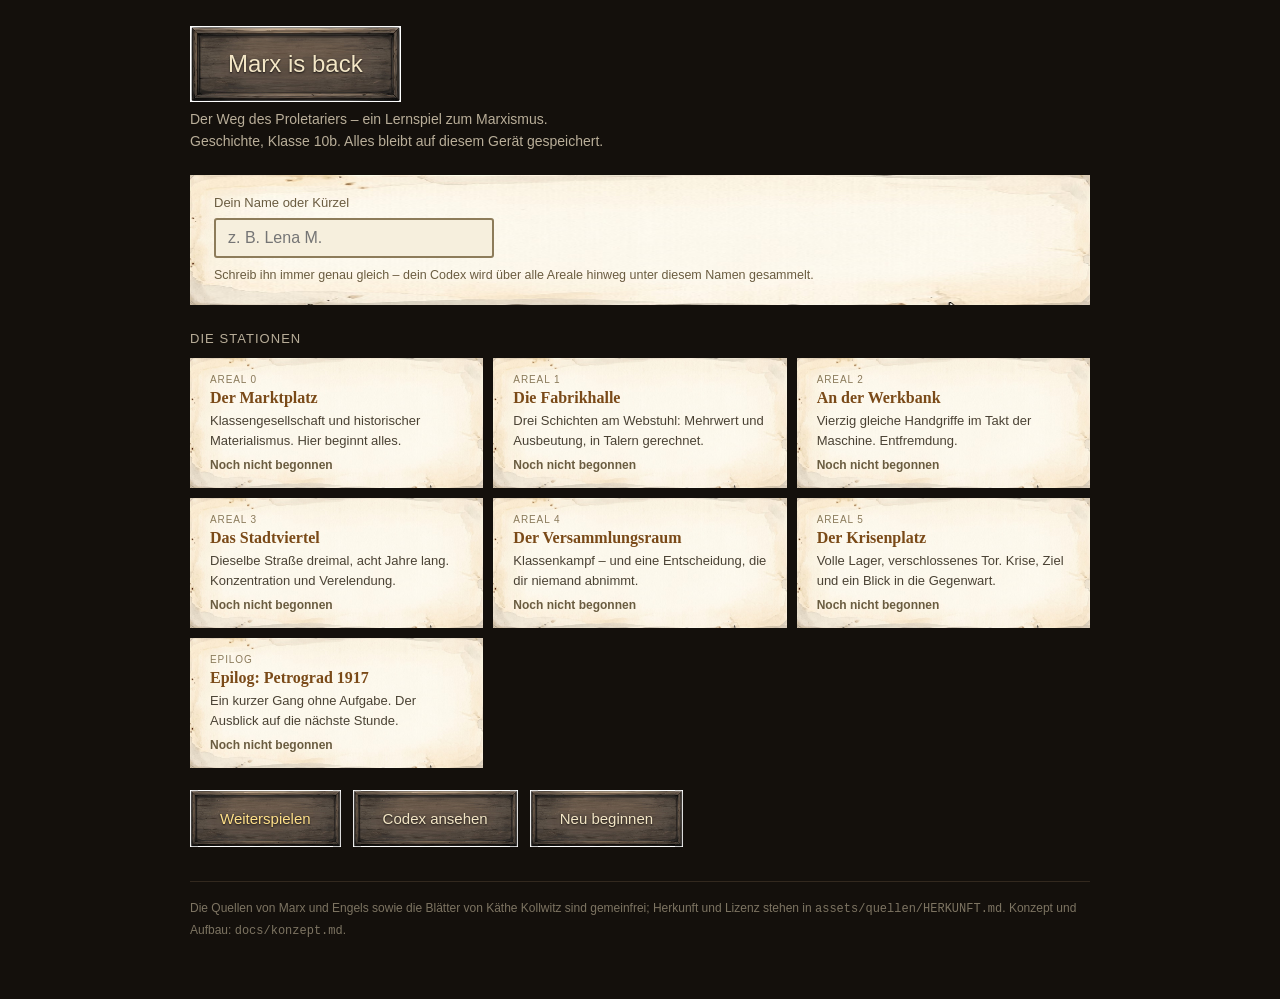
==== index.html @ 69f197a3 "Lernspiel "Marx is back" - vollstaendige erste Fassung Sechs Areale und ein Epilog, gemeinsame Engin" ====
<!DOCTYPE html>
<html lang="de">
<head>
<meta charset="UTF-8">
<meta name="viewport" content="width=device-width, initial-scale=1.0, maximum-scale=1.0, minimum-scale=1.0, user-scalable=no, viewport-fit=cover">
<meta name="apple-mobile-web-app-capable" content="yes">
<title>Marx is back – Der Weg des Proletariers</title>
<style>
  :root { --papier: url(assets/ui/papier.jpg); --holz: url(assets/ui/holzknopf.jpg); }

  html, body {
    margin: 0; padding: 0; min-height: 100%;
    background: #14100c;
    font-family: sans-serif;
    color: #ece4d4;
    -webkit-text-size-adjust: 100%;
  }
  body {
    padding: 26px 18px 60px 18px;
    box-sizing: border-box;
  }
  .blatt { max-width: 900px; margin: 0 auto; }

  h1 {
    display: inline-block;
    font-size: 24px; font-weight: normal;
    margin: 0 0 6px 0; padding: 12px 26px;
    border: 12px solid transparent;
    border-image: var(--holz) 46 fill stretch;
    color: #f3e6c6;
    text-shadow: 0 1px 2px rgba(0,0,0,0.75);
  }
  .untertitel { font-size: 14px; color: #b9ae99; margin: 0 0 22px 0; line-height: 1.6; }

  /* ---------- Namenszeile ---------- */
  .namensfeld {
    border: 20px solid transparent;
    border-image: var(--papier) 60 fill stretch;
    color: #2b2318;
    padding: 0 4px;
    margin-bottom: 22px;
  }
  .namensfeld label { display: block; font-size: 13px; color: #6a5c40; margin-bottom: 8px; }
  .namensfeld input {
    background: #f6efdd;
    border: 2px solid #8d7c5a;
    border-radius: 3px;
    color: #2b2318;
    font-family: inherit; font-size: 16px;
    padding: 9px 12px; width: min(280px, 100%);
    box-sizing: border-box;
  }
  .namensfeld input:focus { outline: none; border-color: #c49a3c; }
  .namensfeld .hinweis { font-size: 12.5px; color: #6a5c40; margin-top: 8px; line-height: 1.55; }

  /* ---------- Stationen ---------- */
  .abschnitt {
    font-size: 13px; letter-spacing: 0.08em; text-transform: uppercase;
    color: #b9ae99; margin: 26px 0 12px 0; font-weight: normal;
  }
  .stationen {
    display: grid;
    grid-template-columns: repeat(auto-fill, minmax(250px, 1fr));
    gap: 10px;
  }
  .station {
    border: 16px solid transparent;
    border-image: var(--papier) 60 fill stretch;
    color: #2b2318;
    padding: 0 4px;
    text-align: left;
    font-family: inherit;
    cursor: pointer;
    display: block; width: 100%;
    background: none;
  }
  .station:hover { filter: brightness(1.05); }
  .station .nr {
    font-size: 10px; letter-spacing: 0.09em; text-transform: uppercase;
    color: #8a7a5a; margin-bottom: 4px;
  }
  .station h3 {
    margin: 0 0 4px 0; font-size: 16px; font-weight: bold; color: #7a4a18;
    font-family: Georgia, "Times New Roman", serif;
  }
  .station p { margin: 0; font-size: 13px; line-height: 1.5; color: #4a4234; }
  .station .stand { display: block; margin-top: 8px; font-size: 12px; font-weight: bold; }
  .stand.offen    { color: #6a5c40; }
  .stand.begonnen { color: #9a6a1a; }
  .stand.fertig   { color: #4f7c46; }

  /* ---------- Knöpfe ---------- */
  .knopfreihe { display: flex; gap: 12px; flex-wrap: wrap; margin-top: 22px; }
  .holz {
    background: none;
    border: 8px solid transparent;
    border-image: var(--holz) 46 fill stretch;
    color: #f3e6c6;
    text-shadow: 0 1px 2px rgba(0,0,0,0.75);
    font-family: inherit; font-size: 15px;
    padding: 12px 22px; min-height: 44px;
    cursor: pointer; touch-action: manipulation;
  }
  .holz:hover  { filter: brightness(1.12); }
  .holz:active { filter: brightness(0.78); }
  .holz:disabled { opacity: 0.4; cursor: default; filter: none; }
  .holz.stark { color: #ffe08a; box-shadow: inset 0 0 0 2px #e8b84b; }

  .fusszeile {
    margin-top: 34px; font-size: 12px; line-height: 1.7; color: #7d7462;
    border-top: 1px solid #33291f; padding-top: 16px;
  }
  .fusszeile a { color: #a89474; }
</style>
</head>
<body>

<div class="blatt">
  <h1>Marx is back</h1>
  <p class="untertitel">
    Der Weg des Proletariers – ein Lernspiel zum Marxismus.<br>
    Geschichte, Klasse 10b. Alles bleibt auf diesem Gerät gespeichert.
  </p>

  <div class="namensfeld">
    <label for="name">Dein Name oder Kürzel</label>
    <input id="name" type="text" maxlength="30" placeholder="z. B. Lena M." autocomplete="off">
    <div class="hinweis">
      Schreib ihn immer genau gleich – dein Codex wird über alle Areale hinweg
      unter diesem Namen gesammelt.
    </div>
  </div>

  <h2 class="abschnitt">Die Stationen</h2>
  <div class="stationen" id="stationen"></div>

  <div class="knopfreihe">
    <button class="holz stark" id="btnWeiter">Weiterspielen</button>
    <button class="holz" id="btnCodex">Codex ansehen</button>
    <button class="holz" id="btnZuruecksetzen">Neu beginnen</button>
  </div>

  <div class="fusszeile">
    Die Quellen von Marx und Engels sowie die Blätter von Käthe Kollwitz sind
    gemeinfrei; Herkunft und Lizenz stehen in
    <code>assets/quellen/HERKUNFT.md</code>. Konzept und Aufbau:
    <code>docs/konzept.md</code>.
  </div>
</div>

<script>
// ============================================================
//  Hauptmenü. Liegt bewusst auf oberster Ebene: So ist es zugleich
//  die Einstiegsseite, die GitHub Pages von sich aus ausliefert.
// ============================================================

const STATIONEN = [
  { nr: 0, ordner: 'areal0', titel: 'Der Marktplatz',
    kurz: 'Klassengesellschaft und historischer Materialismus. Hier beginnt alles.' },
  { nr: 1, ordner: 'areal1', titel: 'Die Fabrikhalle',
    kurz: 'Drei Schichten am Webstuhl: Mehrwert und Ausbeutung, in Talern gerechnet.' },
  { nr: 2, ordner: 'areal2', titel: 'An der Werkbank',
    kurz: 'Vierzig gleiche Handgriffe im Takt der Maschine. Entfremdung.' },
  { nr: 3, ordner: 'areal3', titel: 'Das Stadtviertel',
    kurz: 'Dieselbe Straße dreimal, acht Jahre lang. Konzentration und Verelendung.' },
  { nr: 4, ordner: 'areal4', titel: 'Der Versammlungsraum',
    kurz: 'Klassenkampf – und eine Entscheidung, die dir niemand abnimmt.' },
  { nr: 5, ordner: 'areal5', titel: 'Der Krisenplatz',
    kurz: 'Volle Lager, verschlossenes Tor. Krise, Ziel und ein Blick in die Gegenwart.' },
  { nr: 6, ordner: 'epilog', titel: 'Epilog: Petrograd 1917',
    kurz: 'Ein kurzer Gang ohne Aufgabe. Der Ausblick auf die nächste Stunde.' }
];

const elName = document.getElementById('name');

function lies(key, ersatz) {
  try { return JSON.parse(localStorage.getItem(key) || ersatz); }
  catch (e) { return JSON.parse(ersatz); }
}

function nameJetzt() { return elName.value.trim(); }

// Fortschritt je Areal: gibt es einen Spielstand, und wurden schon Begriffe
// unter diesem Namen abgelegt?
function standVon(st) {
  const name = nameJetzt();
  if (!name) return 'offen';
  const codex = lies('marxIsBack.codex', '[]')
                  .filter(e => e.name === name && e.areal === st.nr);
  const roh = localStorage.getItem('marxIsBack.spielstand.areal' + st.nr);
  let begonnen = false;
  if (roh) {
    try { begonnen = JSON.parse(roh).name === name; } catch (e) { begonnen = false; }
  }
  // Der Epilog vergibt keine Begriffe – dort zählt allein der Spielstand.
  if (st.nr === 6) return begonnen ? 'fertig' : 'offen';
  if (codex.length) return 'fertig';
  return begonnen ? 'begonnen' : 'offen';
}

const STAND_TEXT = { offen: 'Noch nicht begonnen', begonnen: 'Angefangen', fertig: 'Abgeschlossen' };

function zeichneStationen() {
  const behaelter = document.getElementById('stationen');
  behaelter.innerHTML = '';
  for (const st of STATIONEN) {
    const s = standVon(st);
    const b = document.createElement('button');
    b.className = 'station';
    b.innerHTML =
      '<div class="nr">' + (st.nr === 6 ? 'Epilog' : 'Areal ' + st.nr) + '</div>' +
      '<h3></h3><p></p><span class="stand ' + s + '">' + STAND_TEXT[s] + '</span>';
    b.querySelector('h3').textContent = st.titel;
    b.querySelector('p').textContent  = st.kurz;
    b.addEventListener('click', () => starte(st.ordner));
    behaelter.appendChild(b);
  }
}

function starte(ordner) {
  const name = nameJetzt();
  if (!name) { elName.focus(); return; }
  // Den Namen mitgeben, damit das Areal ihn nicht erneut abfragt.
  localStorage.setItem('marxIsBack.name', name);
  window.location.href = 'game/' + ordner + '/index.html';
}

// Weiterspielen: das erste Areal, das noch nicht abgeschlossen ist
function ersteOffene() {
  for (const st of STATIONEN) if (standVon(st) !== 'fertig') return st;
  return STATIONEN[STATIONEN.length - 1];
}

document.getElementById('btnWeiter').addEventListener('click', () => {
  starte(ersteOffene().ordner);
});

document.getElementById('btnCodex').addEventListener('click', () => {
  const name = nameJetzt();
  if (!name) { elName.focus(); return; }
  localStorage.setItem('marxIsBack.name', name);
  window.location.href = 'codex.html';
});

document.getElementById('btnZuruecksetzen').addEventListener('click', () => {
  const name = nameJetzt();
  if (!name) { elName.focus(); return; }
  const sicher = window.confirm(
    'Neu beginnen als "' + name + '"?\n\n' +
    'Der gesammelte Codex, alle Ergebnisse und deine eigenen Antworten werden ' +
    'gelöscht, und du fängst wieder bei Areal 0 an. Das lässt sich nicht ' +
    'rückgängig machen.');
  if (!sicher) return;

  // Nur die Daten DIESES Namens entfernen – auf einem geteilten iPad
  // dürfen die Sachen der anderen nicht mit verschwinden.
  for (const key of ['marxIsBack.codex', 'marxIsBack.ergebnisse', 'marxIsBack.meinungen']) {
    const rest = lies(key, '[]').filter(e => e.name !== name);
    localStorage.setItem(key, JSON.stringify(rest));
  }
  for (const st of STATIONEN) {
    const k = 'marxIsBack.spielstand.areal' + st.nr;
    const roh = localStorage.getItem(k);
    if (!roh) continue;
    try { if (JSON.parse(roh).name === name) localStorage.removeItem(k); } catch (e) { /* egal */ }
  }
  zeichneStationen();
});

elName.addEventListener('input', () => {
  localStorage.setItem('marxIsBack.name', nameJetzt());
  zeichneStationen();
});

elName.value = localStorage.getItem('marxIsBack.name') || '';
zeichneStationen();
</script>

</body>
</html>
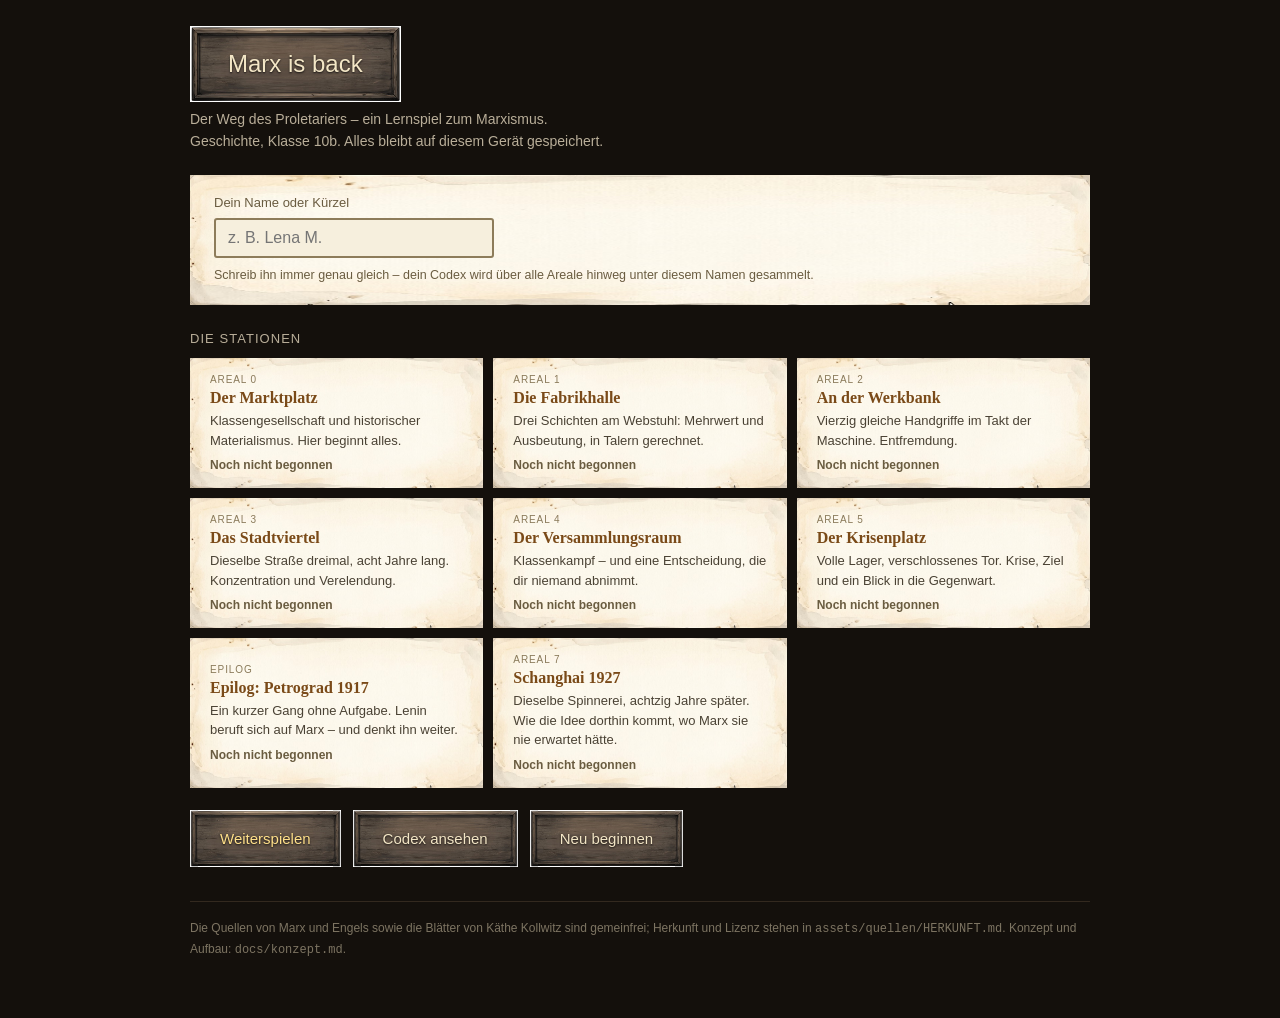
==== commit c9b4b52e: "Neue Schlussszene: Schanghai 1927, Petrograd wird Zwischenstation Die Unterrichtsreihe stellt China " ====
--- a/index.html
+++ b/index.html
@@ -168,7 +168,9 @@
   { nr: 5, ordner: 'areal5', titel: 'Der Krisenplatz',
     kurz: 'Volle Lager, verschlossenes Tor. Krise, Ziel und ein Blick in die Gegenwart.' },
   { nr: 6, ordner: 'epilog', titel: 'Epilog: Petrograd 1917',
-    kurz: 'Ein kurzer Gang ohne Aufgabe. Der Ausblick auf die nächste Stunde.' }
+    kurz: 'Ein kurzer Gang ohne Aufgabe. Lenin beruft sich auf Marx – und denkt ihn weiter.' },
+  { nr: 7, ordner: 'china', titel: 'Schanghai 1927',
+    kurz: 'Dieselbe Spinnerei, achtzig Jahre später. Wie die Idee dorthin kommt, wo Marx sie nie erwartet hätte.' }
 ];
 
 const elName = document.getElementById('name');
